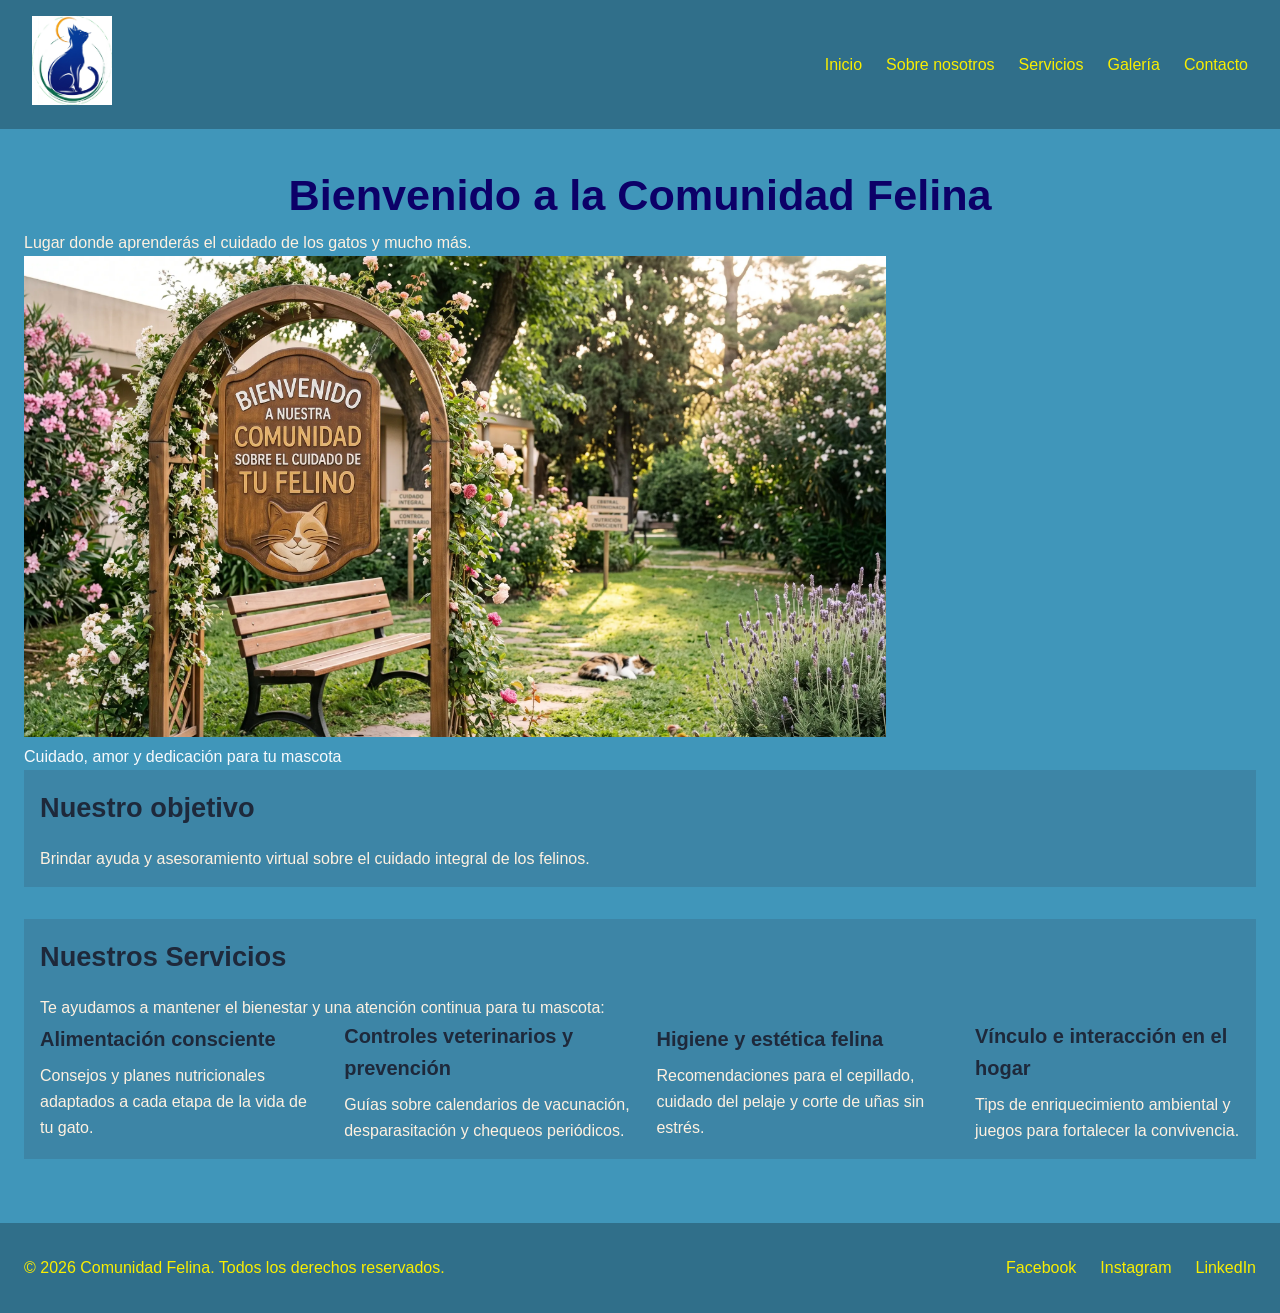
==== practica CSS 1/index.html @ 41431d11 "Add files via upload se trabajo el modulo 3 en, index.html y sobre-nosotros.html." ====
<!-- index.html -->
<!DOCTYPE html>
<html lang="es">
<head>
  <meta charset="UTF-8" />
  <meta name="viewport" content="width=device-width, initial-scale=1.0" />
  <!-- css -->
  <link rel="stylesheet" href="./styles/style.css">
  <title>Asistencia y Ayuda a tu Felino</title>
</head>
<body>
  <!-- Encabezado con logo/nombre y navegación eso va siempre en header -->
<header>
      <figure>
        <img class="logo-img" src="./imagenes/logo-gats.jpg" width="1509" height="1683" alt="un logo representativo">
      </figure>
      <!--Navegacion a los 5 Archivos-->
      <nav>
       <ul class="nav-ul">
          <li><a href="#">Inicio</a></li> <!-- caundo estamos en la misma corresponde colocar ese # -->
          <li><a href="./pages/sobre-nosotros.html">Sobre nosotros</a></li>
          <li><a href="./pages/servicios.html">Servicios</a></li> 
          <li><a href="./pages/galeria.html">Galería</a></li>
          <li><a href="./pages/contacto.html">Contacto</a></li>
       </ul>
      </nav>
</header>
  
<!-- Contenido principal -->

<main>
    <h1>Bienvenido a la Comunidad Felina</h1>
    <p>Lugar donde aprenderás el cuidado de los gatos y mucho más.</p>
    
    <!-- Imagen principal de bienvenida -->    <!-- se agrego width y height a las img-->
    <figure>
      <img class="img-index" src="./imagenes/bienvenido.webp" width="2752" height="1536" alt="Bienvenidos a la comunidad felina">
      <figcaption>Cuidado, amor y dedicación para tu mascota</figcaption>
    </figure>
    
    <!-- Sección Información breve / Nuestro objetivo -->
    <section>
      <h2>Nuestro objetivo</h2>
      <p>Brindar ayuda y asesoramiento virtual sobre el cuidado integral de los felinos.</p>
    </section>
   
    <!-- Sección Servicios destacados -->  <!--lo que se realizo aca es que agrego "ARTICLE" para agrupar contenidos independiente -->
  <section>
      <h2>Nuestros Servicios</h2>
      <p>Te ayudamos a mantener el bienestar y una atención continua para tu mascota:</p>
    
      <!--SE AGREGO UN DIV PARA AGRUPAR A LOS ARTICLE PARA QUE NO AFECTE AL h2 y p-->  
    <div class="servicios-lista">
      <article>
        <h3>Alimentación consciente</h3>
        <p>Consejos y planes nutricionales adaptados a cada etapa de la vida de tu gato.</p>
      </article>
      
      <article>
        <h3>Controles veterinarios y prevención</h3>
        <p>Guías sobre calendarios de vacunación, desparasitación y chequeos periódicos.</p>
      </article>
    
      <article>
        <h3>Higiene y estética felina</h3>
        <p>Recomendaciones para el cepillado, cuidado del pelaje y corte de uñas sin estrés.</p>
      </article>
      
      <article>
        <h3>Vínculo e interacción en el hogar</h3>
        <p>Tips de enriquecimiento ambiental y juegos para fortalecer la convivencia.</p>
      </article>
   </div>
  </section>

</main>

  <!-- Pie de página -->
  <footer>
    <p class="pie-de-pagina">&copy; 2026 Comunidad Felina. Todos los derechos reservados.</p>
    <nav aria-label="Redes sociales">
      <ul class="nav-ul">
        <li><a href="https://www.facebook.com" target="_blank">Facebook</a></li>
        <li><a href="https://www.instagram.com" target="_blank">Instagram</a></li>
        <li><a href="https://www.linkedin.com" target="_blank">LinkedIn</a></li>
      </ul>
    </nav>
  </footer>
</body>
</html>
---- practica CSS 1/styles/style.css ----
* { 
    margin: 0;
    padding: 0;
    box-sizing: border-box;
}

/* 1 rem = 16px. ESTO NO SE CAMBIA */ 
/*  font-family: "Satisfy", cursive; */ 

/* FUENTES Y VARIABLES GLOBALES */ 

@import url('https://fonts.googleapis.com/css2?family=Inter:ital,opsz,wght@0,14..32,100..900;1,14..32,100..900&family=Montserrat:ital,wght@0,100..900;1,100..900&family=Satisfy&display=swap');

/* ESTILOS BASE Y CUERPO (BODY) */

body {
        font-family: "Montserrat", sans-serif;
        line-height: 1.6;
        background-color: #4096ba;
        color: #f8fafc;
     }

/* ENCABEZADO Y NAVEGACIÓN (HEADER, NAV Y FOOTER) */  /* ACA SE APLICO layout flexible */ 

header {
        display: flex;
        justify-content: space-between;
        align-items: center;
        background-color: #306f8a;
        padding: 1rem 2rem;
       }

/* SE AJUSTO LA IMG DEL LOGO */
.logo-img {
    width: 80px;    
    height: auto;
}

/* Lista de enlaces en fila horizontal */
.nav-ul {
    display: flex;
    gap: 1.5rem;
}

.nav-ul li a {
                color: #faee00;
                text-decoration: none;
                font-size: 1rem;
                font-weight: 300;
             }

.nav-ul li {
            list-style: none;
           }

           /* ACA SE APLICO flexible al footer */
footer {
            display: flex;
            justify-content: space-between;
            align-items: center;
            padding: 2rem 1.5rem;
            background-color: #306f8a;
}           

.pie-de-pagina {
                color: #faee00;
                font-size: 1rem;
                font-weight: 300;
               }

/* ACA SE APLICO paddin PARA LOS ESPACIOS */
main {
    padding: 2rem 1.5rem;
}

/* CONTENIDO PRINCIPAL Y TIPOGRAFÍA */

/* se agrego un margin-bottom */

section {
          background-color: #34425533;
          padding: 1rem;
          margin-bottom: 2rem;
        }

h1 {
    color: #0c0068;
    font-size: 2.7rem;
    font-weight: 700;
    text-align: center;
   }

h2 {
    color: #1e293b;
    font-size: 1.7rem;
    font-weight: 600;
    margin-bottom: 1rem;
   }


h3 {
    color: #1e293b;
    font-size: 1.25rem;
    font-weight: 600;
    margin-bottom: 0.5rem;
   }


p {
    font-size: 1rem;
    font-weight: 500;
    color: #fff1e0;
  }

.img-index {
    width: 70%;
    height: auto;
}

/* ACA EN ESTO DEBO MIRAR EL RESTO DE LOS ARCHIVOS PARA VER SI LE AGREGO FLEXBOX CON DIV O SOLAMENTE CLASS */ 

/* se realiza cambios para practicar y colocar un flexbox con un div ya que es el contenedor padre*/ 
/*ESTO ES EN EL ARCHIVO INICIO Y SOBRE NOSOTROS*/
.servicios-lista {
    display: flex;
    justify-content: space-between; 
    align-items: center; 
    gap: 1.5rem;
}
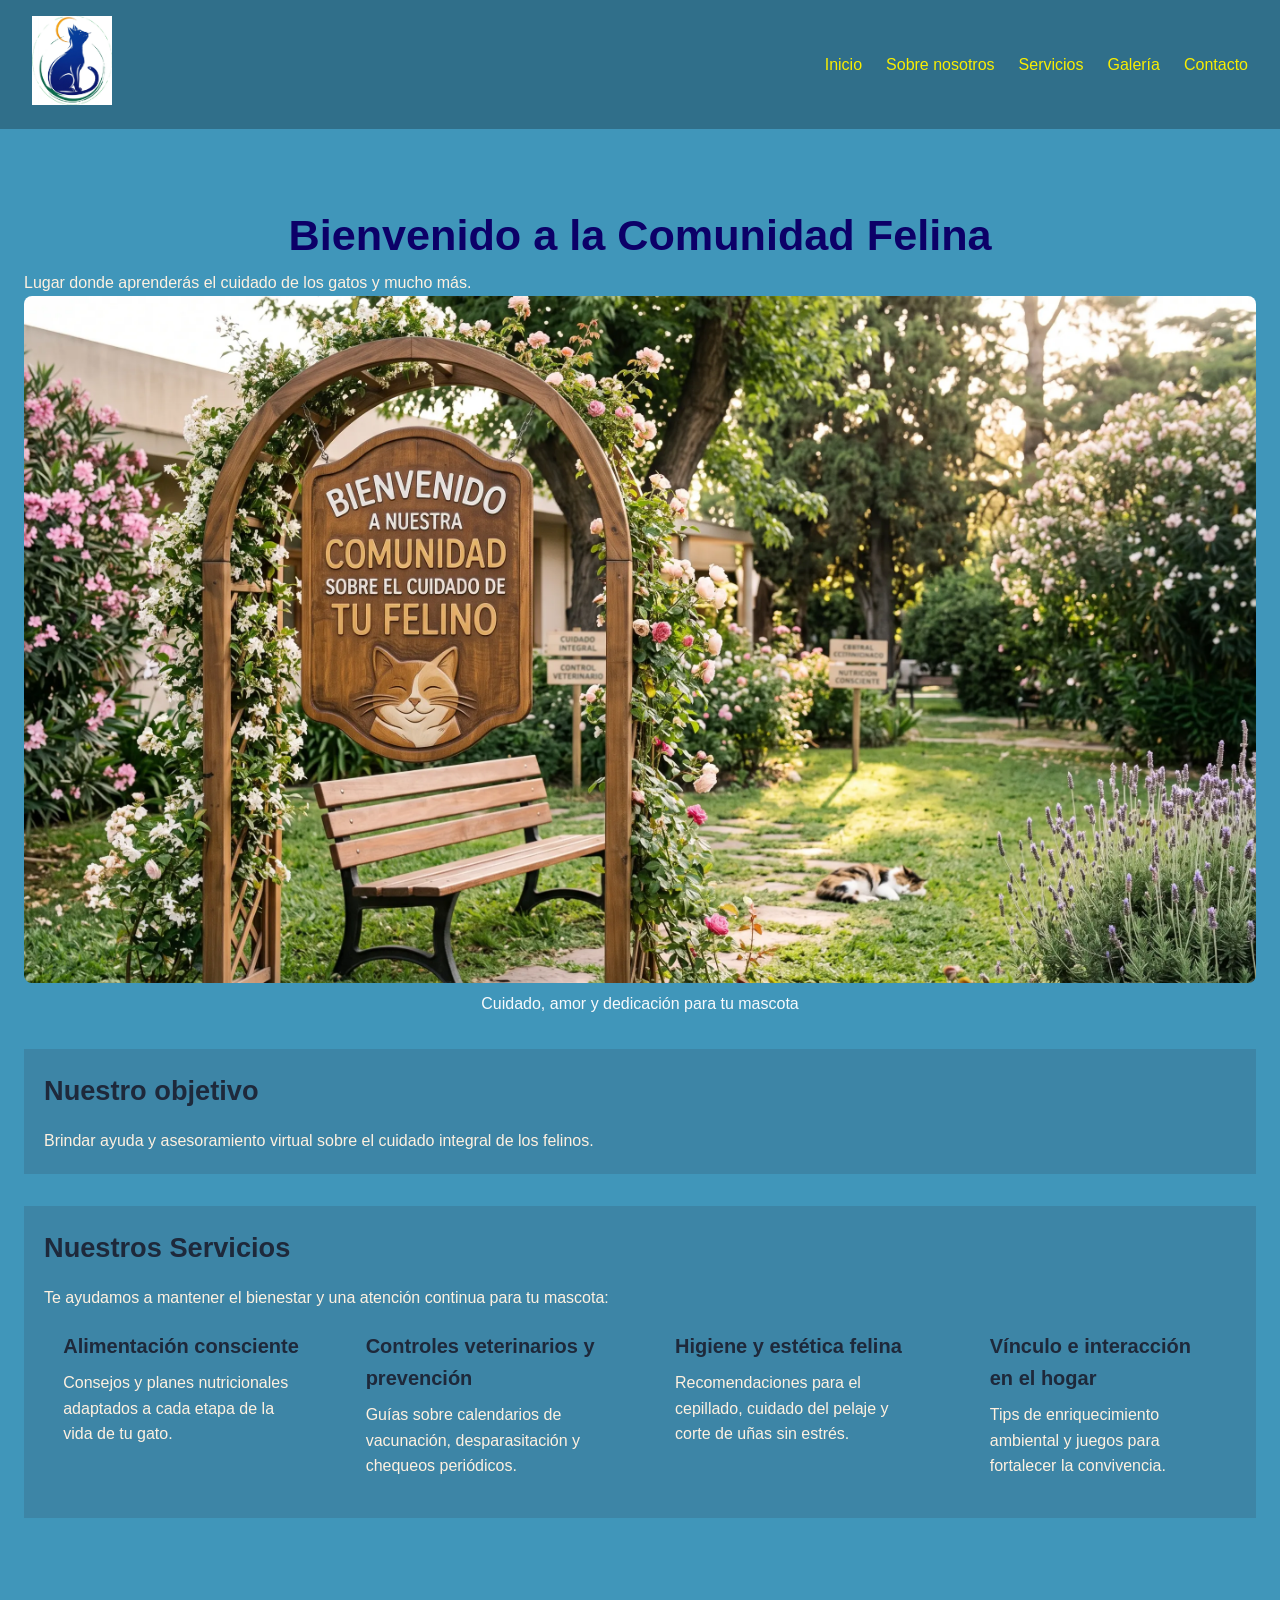
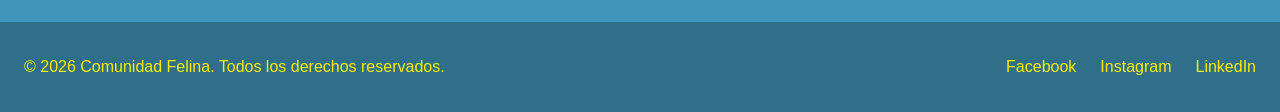
==== commit 99ae6583: "Add files via upload Buenas, lo que se modifico fue el index.html y imagenes.html con lo que pide en" ====
--- a/practica CSS 1/index.html
+++ b/practica CSS 1/index.html
@@ -12,7 +12,7 @@
   <!-- Encabezado con logo/nombre y navegación eso va siempre en header -->
 <header>
       <figure>
-        <img class="logo-img" src="./imagenes/logo-gats.jpg" width="1509" height="1683" alt="un logo representativo">
+        <img class="logo-img" src="./imagenes/logo-gats.webp" width="1509" height="1683" alt="un logo representativo">
       </figure>
       <!--Navegacion a los 5 Archivos-->
       <nav>
@@ -33,7 +33,7 @@
     <p>Lugar donde aprenderás el cuidado de los gatos y mucho más.</p>
     
     <!-- Imagen principal de bienvenida -->    <!-- se agrego width y height a las img-->
-    <figure>
+    <figure class="banner-principal">
       <img class="img-index" src="./imagenes/bienvenido.webp" width="2752" height="1536" alt="Bienvenidos a la comunidad felina">
       <figcaption>Cuidado, amor y dedicación para tu mascota</figcaption>
     </figure>
--- a/practica CSS 1/styles/style.css
+++ b/practica CSS 1/styles/style.css
@@ -18,6 +18,14 @@
         line-height: 1.6;
         background-color: #4096ba;
         color: #f8fafc;
+        /* Layout Mobile-First con CSS Grid */
+        display: grid;
+        grid-template-columns: 1fr;
+        grid-template-areas: 
+            "header"
+            "main"
+            "footer";
+            gap: 1.5rem;
      }
 
 /* ENCABEZADO Y NAVEGACIÓN (HEADER, NAV Y FOOTER) */  /* ACA SE APLICO layout flexible */ 
@@ -28,6 +36,7 @@
         align-items: center;
         background-color: #306f8a;
         padding: 1rem 2rem;
+        grid-area: header; /* ACA SE APLICO grid-area para trabajar con el modulo 4 */ 
        }
 
 /* SE AJUSTO LA IMG DEL LOGO */
@@ -60,6 +69,7 @@
             align-items: center;
             padding: 2rem 1.5rem;
             background-color: #306f8a;
+            grid-area: footer;
 }           
 
 .pie-de-pagina {
@@ -71,6 +81,7 @@
 /* ACA SE APLICO paddin PARA LOS ESPACIOS */
 main {
     padding: 2rem 1.5rem;
+    grid-area: main;
 }
 
 /* CONTENIDO PRINCIPAL Y TIPOGRAFÍA */
@@ -79,9 +90,14 @@
 
 section {
           background-color: #34425533;
-          padding: 1rem;
+          padding: 1.25rem;
           margin-bottom: 2rem;
         }
+
+ /* Espaciado interno uniforme en los 4 lados para que tenga mas aire */        
+article {
+    padding: 1.2rem;
+}
 
 h1 {
     color: #0c0068;
@@ -112,23 +128,77 @@
     color: #fff1e0;
   }
 
+  /* esta imagen es del index, con su tamaño respectivo */
 .img-index {
-    width: 70%;
+    width: 100%;
+    max-width: 100%;
     height: auto;
-}
-
-/* ACA EN ESTO DEBO MIRAR EL RESTO DE LOS ARCHIVOS PARA VER SI LE AGREGO FLEXBOX CON DIV O SOLAMENTE CLASS */ 
-
-/* se realiza cambios para practicar y colocar un flexbox con un div ya que es el contenedor padre*/ 
+    display: block;
+    margin: 0 auto 0.5rem auto; 
+    border-radius: 8px;
+}
+
+/* ESTO ES EN EL FIGURE DEL INDEX: Centra el contenedor y el texto de la bienvenida */
+.banner-principal {
+  text-align: center;
+  margin-bottom: 2rem;
+  width: 100%;
+}
+
+/* estas imagen es del archivo galeria */
+.galeria-felina {
+    width: 100%;
+    height: auto; /* En mobile y tablet se ven completas */
+    /*object-fit: cover; Evita que las imágenes se deformen */
+    display: block;
+    border-radius: 4px;
+}
+
+
 /*ESTO ES EN EL ARCHIVO INICIO Y SOBRE NOSOTROS*/
+/* Lista de servicios apilada en mobile */
 .servicios-lista {
     display: flex;
-    justify-content: space-between; 
-    align-items: center; 
+    flex-direction: column; /* Mobile: uno debajo del otro */
     gap: 1.5rem;
 }
 
-
-
-
-
+/* Grilla de galería en 1 sola columna en mobile */
+/* Agregalo en la parte de estilos base */
+.galeria-grid {
+  display: grid;
+  grid-template-columns: 1fr;
+  gap: 1.5rem;
+}
+
+/* ESCRITORIO (MEDIA QUERY - DESKTOPS / PANTALLAS GRANDES) */
+@media (min-width: 1024px) {
+    body {
+    grid-template-columns: 1fr;
+    grid-template-areas:
+      "header"
+      "main"
+      "footer";
+    gap: 2.5rem;
+  }
+  
+/* La galería pasa a 3 columnas */
+  .galeria-grid {
+    grid-template-columns: repeat(3, 1fr);
+    gap: 2rem;
+  }
+
+/* En escritorio todas las fotos toman la misma altura uniforme */  
+  .galeria-felina {
+    height: 400px;
+    object-fit: cover;
+  }
+
+    /* Los servicios pasan a fila horizontal */
+  .servicios-lista {
+    flex-direction: row;
+    justify-content: space-between;
+    align-items: stretch;
+    gap: 1.5rem;
+  }
+}
